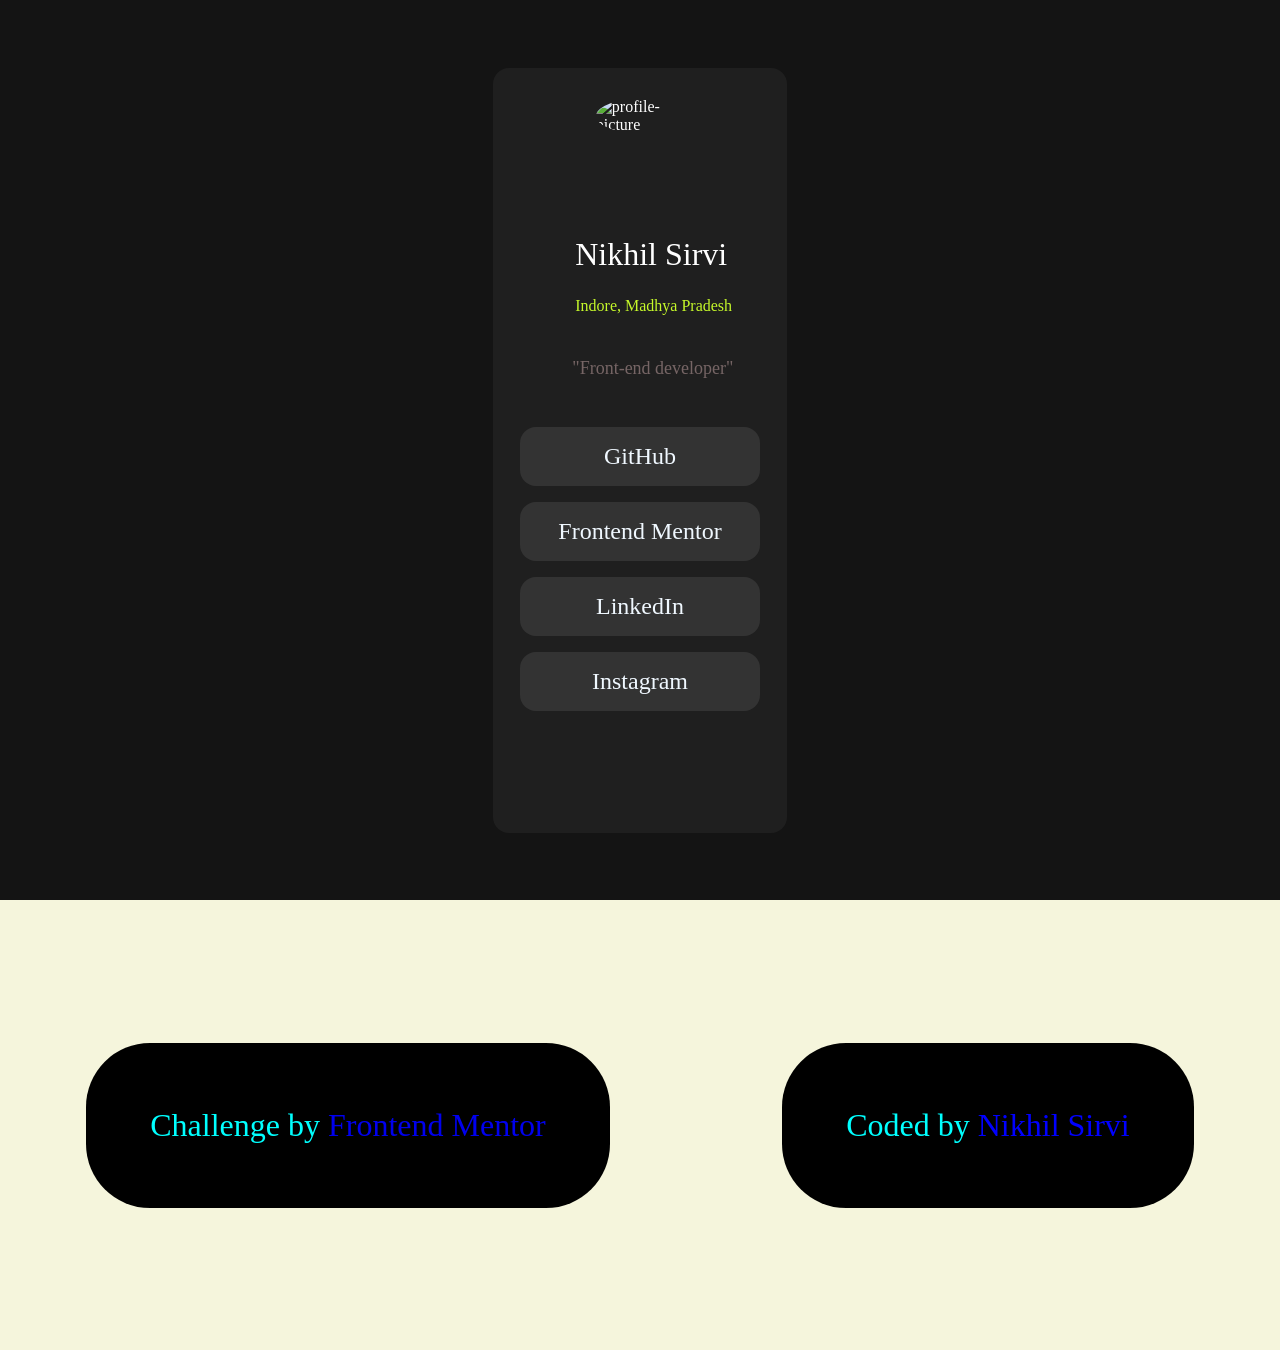
==== index.html @ 2b462519 "Add files via upload" ====
<!DOCTYPE html>
<html lang="en">
<head>
  <meta charset="UTF-8">
  <meta name="viewport" content="width=device-width, initial-scale=1.0">

  <link rel="icon" type="image/png" sizes="32x32" href="./assets/images/favicon-32x32.png">
  
  <title>Frontend Mentor | Social links profile</title>
  <link rel="stylesheet" href="style.css">

  
</head>
<body>

  <div class="wrapper">
    <div class="main">
      <div class="photo">
        <img src="assets/images/profile.jpg" alt="profile-picture">
      </div>
      <div class="name">Nikhil Sirvi</div>
      <div class="add">Indore, Madhya Pradesh</div>
      <div class="skills">"Front-end developer"</div>
      <div class="links">
        <a class="l" href="https://github.com/Nikhilsirvi9" target="_blank">GitHub</a>
        <a class="l" href="https://www.frontendmentor.io?ref=challenge" target="_blank">Frontend Mentor</a>
        <a class="l" href="https://www.linkedin.com/in/nikhil-sirvi-732532206/" target="_blank">LinkedIn</a>
        <a class="l" href="https://www.instagram.com/nikhilsirvi9/" target="_blank">Instagram</a>
      </div>
    </div>
  </div>

  <div class="footer">
    <div class="source">Challenge by<a href="https://www.frontendmentor.io?ref=challenge" target="_blank"> Frontend Mentor</a></div>
    <div class="coder">Coded by <a href="#">Nikhil Sirvi</a></div>
  </div>
</body>
</html>
---- style.css ----
@import url('https://fonts.googleapis.com/css2?family=Inter:ital,opsz,wght@0,14..32,100..900;1,14..32,100..900&display=swap');

*{
    margin: 0;
    padding: 0;
    box-sizing: border-box;
    font-family: "ital" Times;
}


.wrapper{
    height: 100vh;
    width: 100wd;
    background-color:hsl(0, 0%, 8%);
    color: white;
    display: flex;
    align-items: center;
    justify-content: center;
}

.main{
    width: 23%;
    height: 85%;
    background-color:hsl(0, 0%, 12%);
    border-radius: 1rem;
    position: relative;
    
}


.photo img{
    position: absolute;
    width: 100px;
    border-radius: 50%;
    top:4%;
    left: 35%;
}

.name{
    position: absolute;
    font-size: xx-large;
    top: 22%;
    left: 28%;
}

.add{
    position: absolute;
    top: 30%;
    left:28%;
    color: hsl(75, 94%, 57%);
}

.skills{
    position: absolute;
    top: 38%;
    left:27%;
    font-size: large;
   color:  hsl(0, 8%, 43%);
}

.links
{
    position: absolute;
    top: 47%;
    width: 100%;
    font-size: x-large;
    gap: 1rem;
    display: flex;
    flex-direction: column;
    align-items: center;
}

.l{
    text-decoration: none;
    color: aliceblue;
    background-color:  hsl(0, 0%, 20%);
    width: 15rem;
    padding-top: 1rem;
    padding-bottom: 1rem;
text-align: center;
    border-radius: 1rem;
}

.l:hover{
    background-color: hsl(75, 94%, 57%);
    color: black;
    
}


.footer{
    width: 100wh;
    height: 50vh;
    background-color:beige;
    display: flex;
    justify-content: space-around;
    align-items: center;
}

.source{
    font-size: xx-large;
    color: aqua;
    background-color: black;
    padding: 4rem;
    border-radius: 4rem;
}
.source a{
    text-decoration: none;
}

.coder{
    font-size: xx-large;
    color: aqua;
    background-color: black;
    padding: 4rem;
    border-radius: 4rem;
}

.coder a{
    text-decoration: none;
    color: blue;
}

.source:hover{
    background-color: chartreuse;
    color: black;
}
.coder:hover{
    background-color: chartreuse;
    color: black;
}
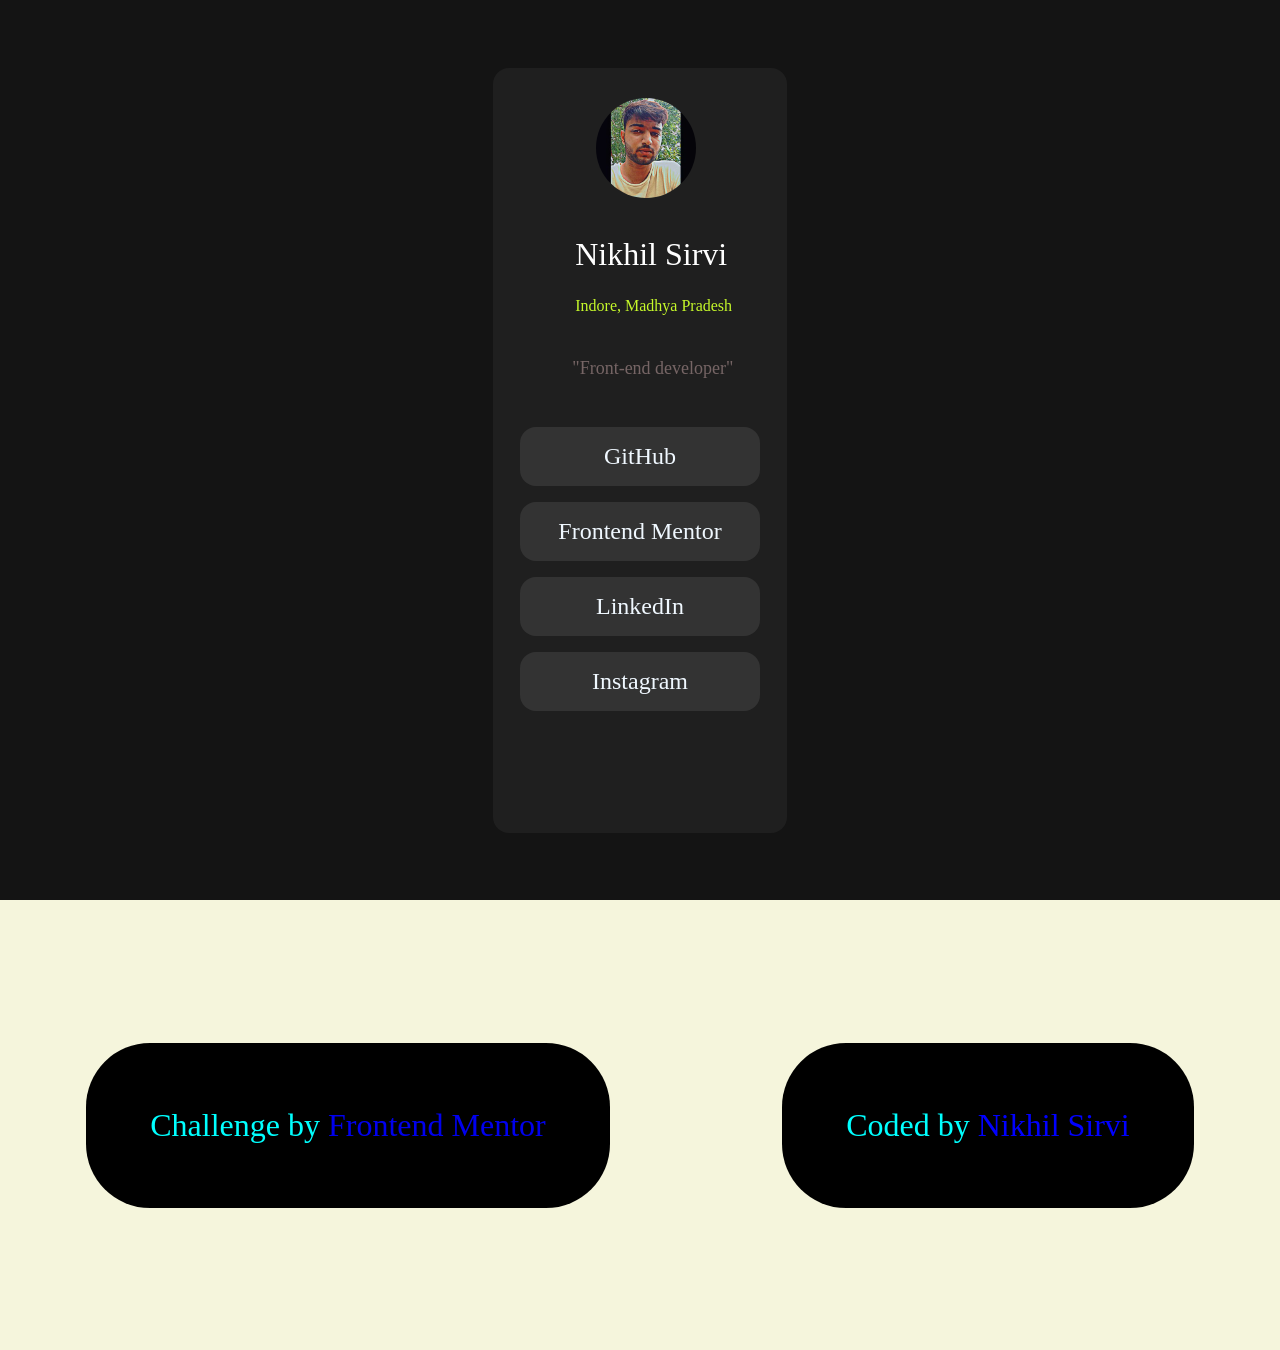
==== commit 74a92942: "Update index.html fix fevicon icon" ====
--- a/index.html
+++ b/index.html
@@ -4,7 +4,7 @@
   <meta charset="UTF-8">
   <meta name="viewport" content="width=device-width, initial-scale=1.0">
 
-  <link rel="icon" type="image/png" sizes="32x32" href="./assets/images/favicon-32x32.png">
+  <link rel="icon" type="image/png" sizes="32x32" href="assets/images/favicon-32x32.png">
   
   <title>Frontend Mentor | Social links profile</title>
   <link rel="stylesheet" href="style.css">
@@ -35,4 +35,4 @@
     <div class="coder">Coded by <a href="#">Nikhil Sirvi</a></div>
   </div>
 </body>
-</html>+</html>
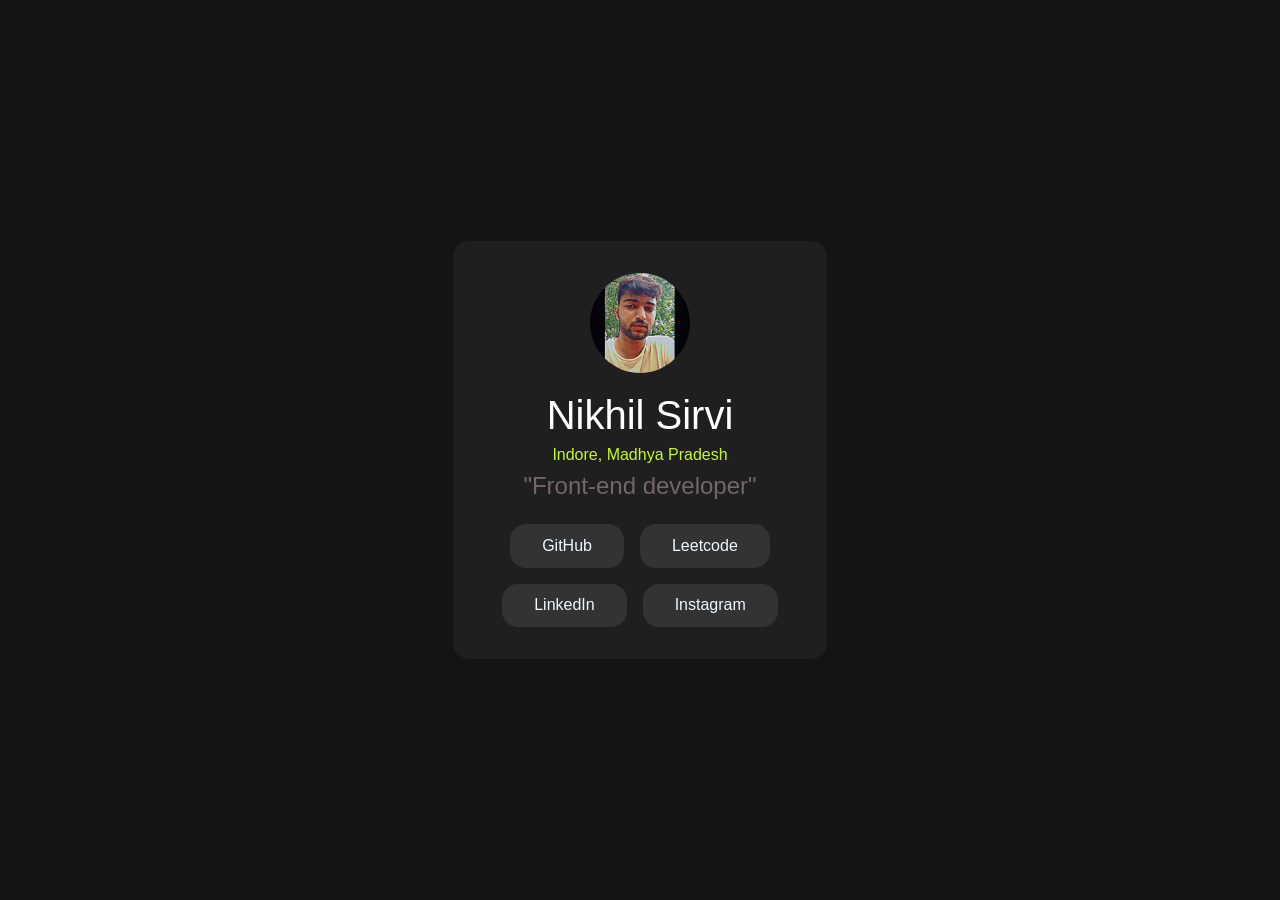
==== commit 1c4092a0: "making responsive" ====
--- a/index.html
+++ b/index.html
@@ -4,11 +4,11 @@
   <meta charset="UTF-8">
   <meta name="viewport" content="width=device-width, initial-scale=1.0">
 
-  <link rel="icon" type="image/png" sizes="32x32" href="assets/images/favicon-32x32.png">
+  <link rel="icon" type="image/png" sizes="32x32" href="./assets/images/profile.jpg">
   
-  <title>Frontend Mentor | Social links profile</title>
+  <title>Social links profile</title>
   <link rel="stylesheet" href="style.css">
-
+  
   
 </head>
 <body>
@@ -23,16 +23,13 @@
       <div class="skills">"Front-end developer"</div>
       <div class="links">
         <a class="l" href="https://github.com/Nikhilsirvi9" target="_blank">GitHub</a>
-        <a class="l" href="https://www.frontendmentor.io?ref=challenge" target="_blank">Frontend Mentor</a>
+        <a class="l" href="https://leetcode.com/u/nikhilsirvi9/" target="_blank">Leetcode</a>
         <a class="l" href="https://www.linkedin.com/in/nikhil-sirvi-732532206/" target="_blank">LinkedIn</a>
         <a class="l" href="https://www.instagram.com/nikhilsirvi9/" target="_blank">Instagram</a>
       </div>
     </div>
   </div>
 
-  <div class="footer">
-    <div class="source">Challenge by<a href="https://www.frontendmentor.io?ref=challenge" target="_blank"> Frontend Mentor</a></div>
-    <div class="coder">Coded by <a href="#">Nikhil Sirvi</a></div>
-  </div>
+ 
 </body>
-</html>
+</html>
--- a/style.css
+++ b/style.css
@@ -1,131 +1,154 @@
-@import url('https://fonts.googleapis.com/css2?family=Inter:ital,opsz,wght@0,14..32,100..900;1,14..32,100..900&display=swap');
-
-*{
-    margin: 0;
-    padding: 0;
-    box-sizing: border-box;
-    font-family: "ital" Times;
-}
-
-
-.wrapper{
-    height: 100vh;
-    width: 100wd;
-    background-color:hsl(0, 0%, 8%);
-    color: white;
-    display: flex;
-    align-items: center;
-    justify-content: center;
-}
-
-.main{
-    width: 23%;
-    height: 85%;
-    background-color:hsl(0, 0%, 12%);
-    border-radius: 1rem;
-    position: relative;
-    
-}
-
-
-.photo img{
-    position: absolute;
-    width: 100px;
-    border-radius: 50%;
-    top:4%;
-    left: 35%;
-}
-
-.name{
-    position: absolute;
-    font-size: xx-large;
-    top: 22%;
-    left: 28%;
-}
-
-.add{
-    position: absolute;
-    top: 30%;
-    left:28%;
-    color: hsl(75, 94%, 57%);
-}
-
-.skills{
-    position: absolute;
-    top: 38%;
-    left:27%;
-    font-size: large;
-   color:  hsl(0, 8%, 43%);
-}
-
-.links
-{
-    position: absolute;
-    top: 47%;
-    width: 100%;
-    font-size: x-large;
-    gap: 1rem;
-    display: flex;
-    flex-direction: column;
-    align-items: center;
-}
-
-.l{
-    text-decoration: none;
-    color: aliceblue;
-    background-color:  hsl(0, 0%, 20%);
-    width: 15rem;
-    padding-top: 1rem;
-    padding-bottom: 1rem;
-text-align: center;
-    border-radius: 1rem;
-}
-
-.l:hover{
-    background-color: hsl(75, 94%, 57%);
-    color: black;
-    
-}
-
-
-.footer{
-    width: 100wh;
-    height: 50vh;
-    background-color:beige;
-    display: flex;
-    justify-content: space-around;
-    align-items: center;
-}
-
-.source{
-    font-size: xx-large;
-    color: aqua;
-    background-color: black;
-    padding: 4rem;
-    border-radius: 4rem;
-}
-.source a{
-    text-decoration: none;
-}
-
-.coder{
-    font-size: xx-large;
-    color: aqua;
-    background-color: black;
-    padding: 4rem;
-    border-radius: 4rem;
-}
-
-.coder a{
-    text-decoration: none;
-    color: blue;
-}
-
-.source:hover{
-    background-color: chartreuse;
-    color: black;
-}
-.coder:hover{
-    background-color: chartreuse;
-    color: black;
-}
+@import url('https://fonts.googleapis.com/css2?family=Inter:ital,opsz,wght@0,14..32,100..900;1,14..32,100..900&display=swap');
+
+* {
+    margin: 0;
+    padding: 0;
+    box-sizing: border-box;
+    font-family: "Inter", sans-serif;
+}
+
+.wrapper {
+    height: 100vh;
+    width: 100vw;
+    background-color: hsl(0, 0%, 8%);
+    color: white;
+    display: flex;
+    align-items: center;
+    justify-content: center;
+    padding: 1rem;
+}
+
+.main {
+    width: 90%;
+    max-width: 400px;
+    height: auto;
+    background-color: hsl(0, 0%, 12%);
+    border-radius: 1rem;
+    padding: 2rem;
+    position: relative;
+    text-align: center;
+}
+
+.photo img {
+    width: 100px;
+    border-radius: 50%;
+    margin: 0 auto;
+}
+
+.name {
+    font-size: 1.5rem;
+    margin-top: 1rem;
+}
+
+.add {
+    margin-top: 0.5rem;
+    color: hsl(75, 94%, 57%);
+}
+
+.skills {
+    margin-top: 0.5rem;
+    font-size: 1rem;
+    color: hsl(0, 8%, 43%);
+}
+
+.links {
+    margin-top: 1.5rem;
+    display: flex;
+    flex-direction: column;
+    gap: 1rem;
+    align-items: center;
+}
+
+.l {
+    text-decoration: none;
+    color: aliceblue;
+    background-color: hsl(0, 0%, 20%);
+    width: 100%;
+    max-width: 15rem;
+    padding: 1rem;
+    text-align: center;
+    border-radius: 1rem;
+    transition: background-color 0.3s, color 0.3s;
+}
+
+.l:hover {
+    background-color: hsl(75, 94%, 57%);
+    color: black;
+}
+
+.footer {
+    width: 100%;
+    padding: 2rem;
+    background-color: beige;
+    display: flex;
+    flex-direction: column;
+    gap: 1rem;
+    align-items: center;
+}
+
+.source, .coder {
+    font-size: 1rem;
+    color: aqua;
+    background-color: black;
+    padding: 1rem;
+    border-radius: 1rem;
+    text-align: center;
+    width: 100%;
+    max-width: 15rem;
+}
+
+.source a, .coder a {
+    text-decoration: none;
+    color: inherit;
+}
+
+.source:hover, .coder:hover {
+    background-color: chartreuse;
+    color: black;
+}
+
+@media (min-width: 768px) {
+    .main {
+        width: 50%;
+        max-width: 500px;
+    }
+
+    .name {
+        font-size: 2rem;
+    }
+
+    .skills {
+        font-size: 1.2rem;
+    }
+
+    .links {
+        flex-direction: row;
+        flex-wrap: wrap;
+        justify-content: center;
+        gap: 1rem;
+    }
+
+    .l {
+        width: auto;
+        padding: 0.8rem 2rem;
+    }
+
+    .footer {
+        flex-direction: row;
+        justify-content: space-around;
+    }
+}
+
+@media (min-width: 1024px) {
+    .main {
+        width: 30%;
+    }
+
+    .name {
+        font-size: 2.5rem;
+    }
+
+    .skills {
+        font-size: 1.5rem;
+    }
+}
